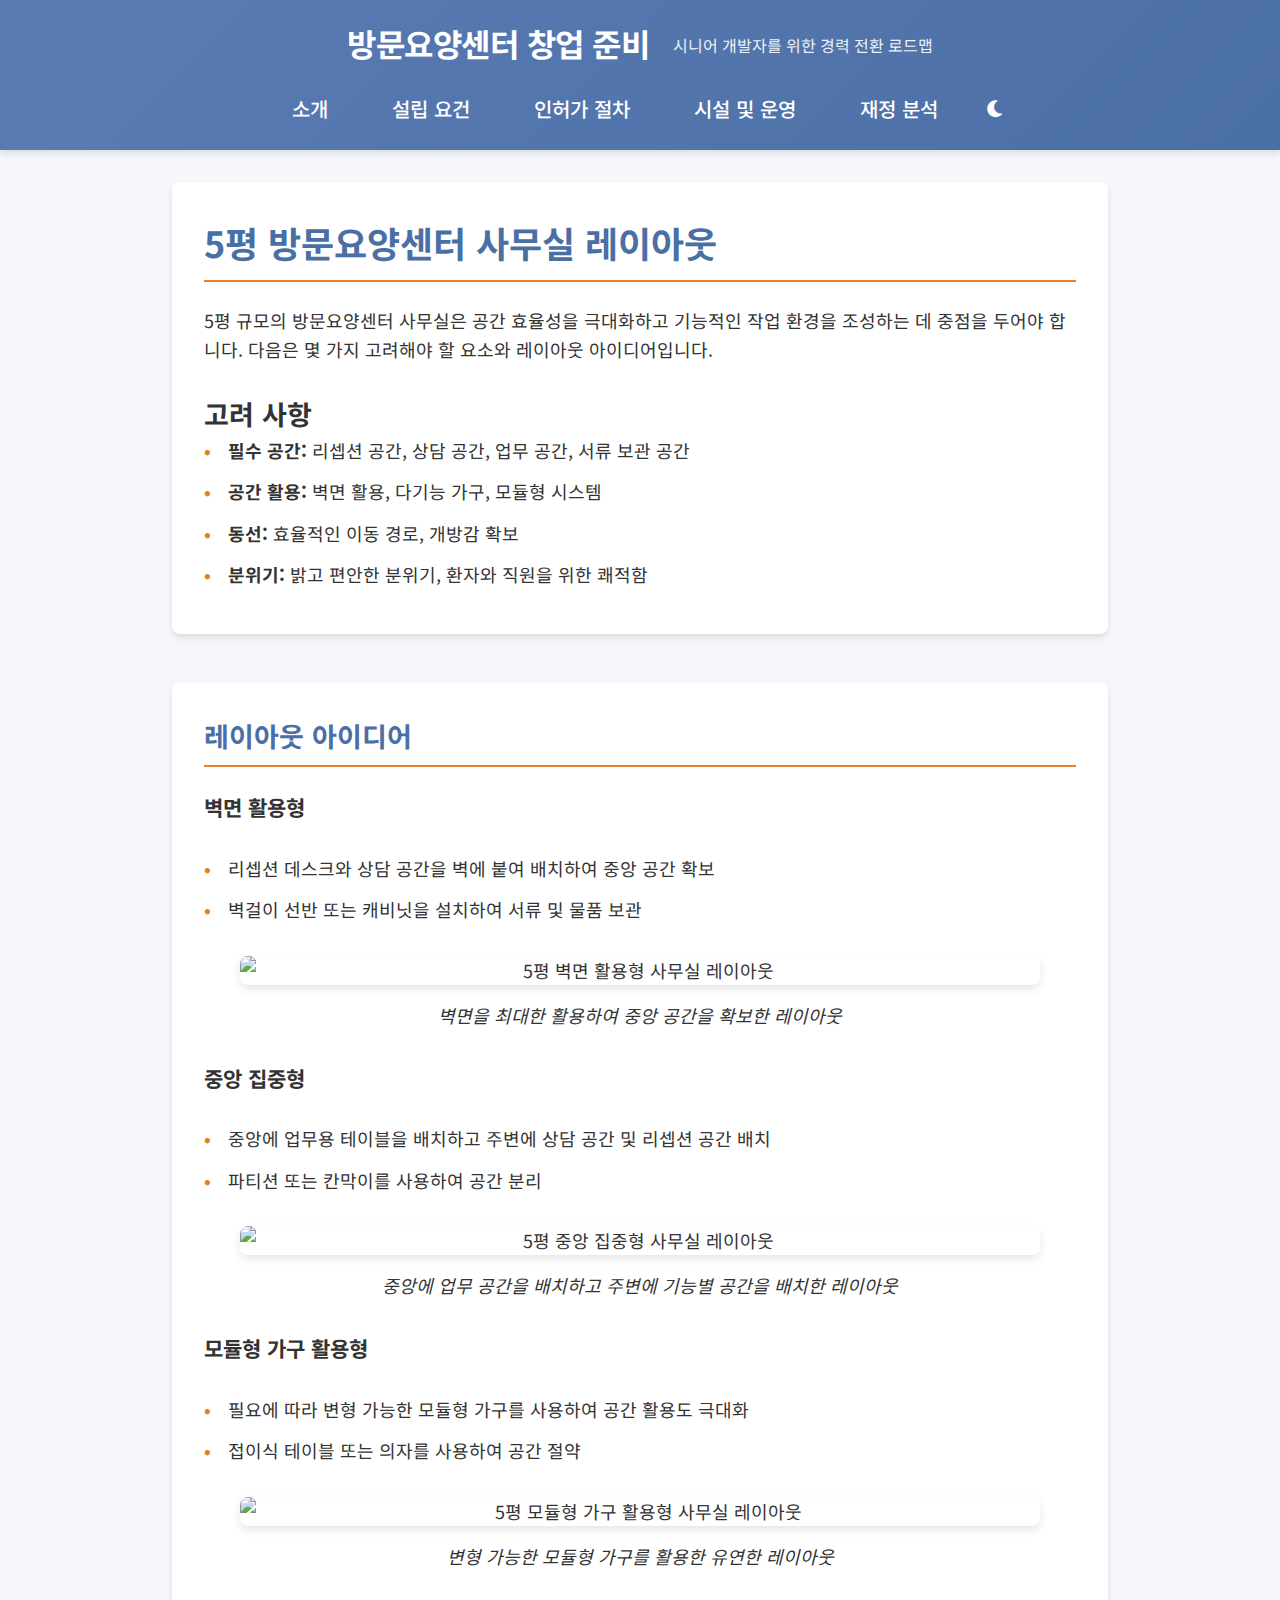
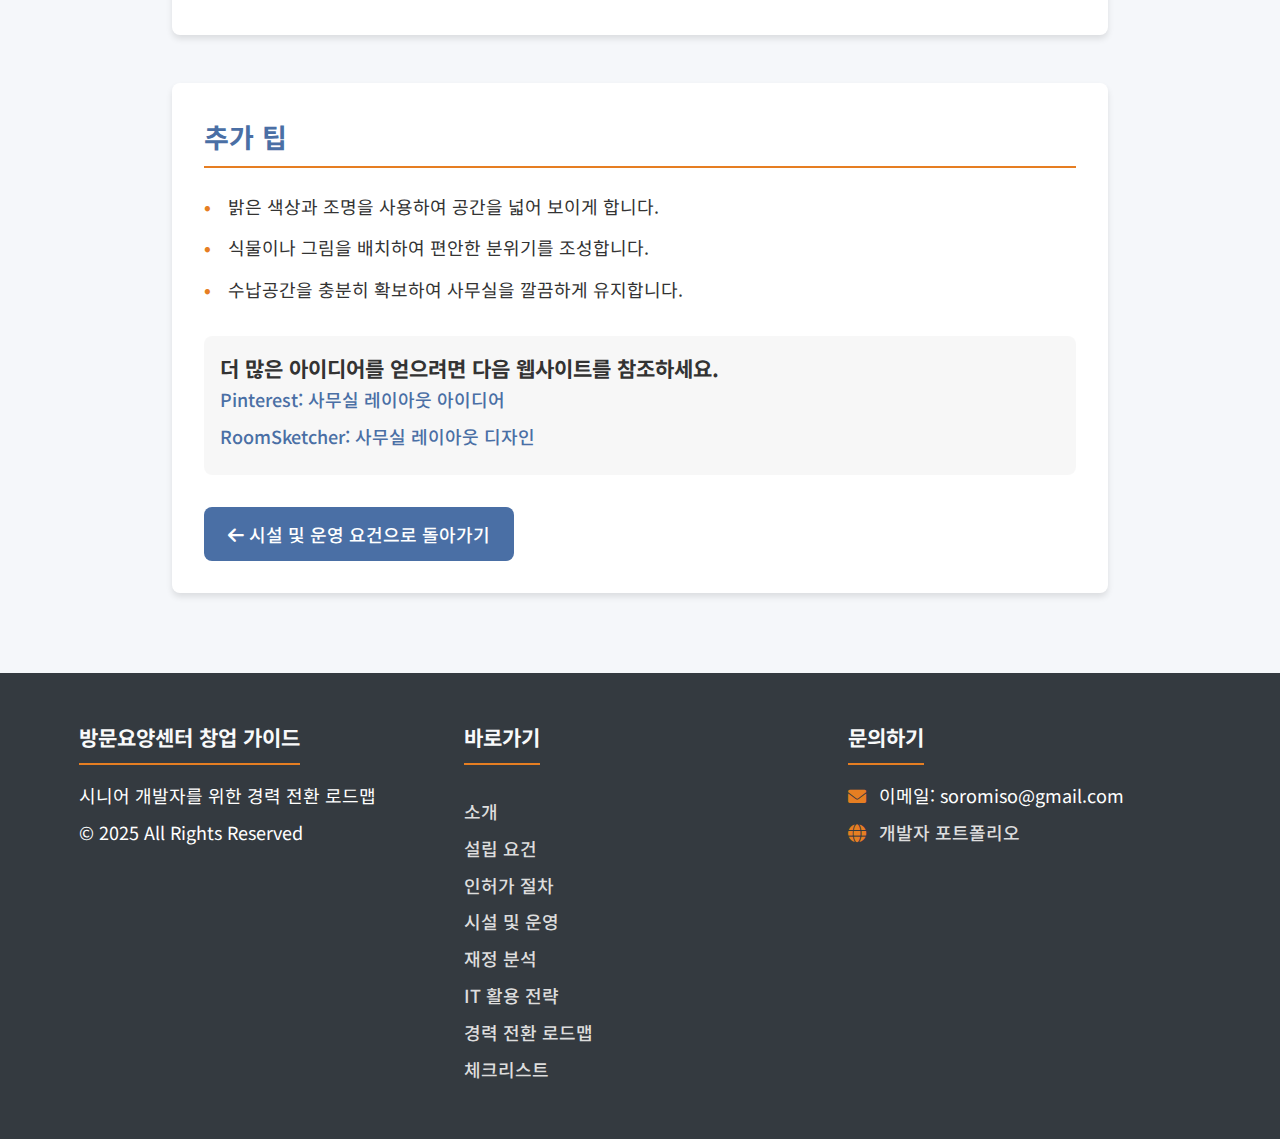
==== center-layout.html @ ec1e1b1c "docs: modified somthing" ====
<!DOCTYPE html>
<html lang="ko">
<head>
    <meta charset="UTF-8">
    <meta name="viewport" content="width=device-width, initial-scale=1.0">
    <title>방문요양센터 사무실 레이아웃 | 방문요양센터 창업 가이드</title>

    <!-- Favicon -->
    <link rel="icon" href="seniorCareLabf.png" type="image/png">
    <link rel="apple-touch-icon" href="seniorCareLabf.png">

    <!-- Google Fonts -->
    <link rel="preconnect" href="https://fonts.googleapis.com">
    <link rel="preconnect" href="https://fonts.gstatic.com" crossorigin>
    <link href="https://fonts.googleapis.com/css2?family=Noto+Sans+KR:wght@400;500;700&display=swap" rel="stylesheet">

    <!-- Open Graph / Social Media Meta Tags -->
    <meta property="og:title" content="방문요양센터 사무실 레이아웃 | 방문요양센터 창업 가이드">
    <meta property="og:description" content="5평 규모의 방문요양센터 사무실 레이아웃 아이디어 및 고려사항">
    <meta property="og:image" content="seniorCareLabf.png">
    <meta property="og:url" content="https://homecare-b12c6.web.app/center-layout.html">
    <meta property="og:type" content="website">

    <link rel="stylesheet" href="styles.css">
    <link rel="stylesheet" href="https://cdnjs.cloudflare.com/ajax/libs/font-awesome/6.0.0-beta3/css/all.min.css">
    <style>
        .detail-page .content {
            display: block;
            padding: 2rem;
            max-width: 1000px;
            margin: 0 auto;
        }

        .layout-section {
            margin-bottom: 3rem;
            padding: 2rem;
            background-color: var(--card-bg-color);
            border-radius: var(--border-radius);
            box-shadow: var(--box-shadow);
        }

        .layout-title {
            color: var(--primary-color);
            border-bottom: 2px solid var(--accent-color);
            padding-bottom: 0.5rem;
            margin-bottom: 1.5rem;
        }

        .layout-image-container {
            margin: 2rem 0;
            text-align: center;
        }

        .layout-image {
            width: 100%;
            max-width: 800px;
            height: auto;
            display: block;
            margin: 0 auto;
            border-radius: 8px;
            box-shadow: 0 4px 8px rgba(0, 0, 0, 0.1);
            transition: transform 0.3s ease, box-shadow 0.3s ease;
        }

        .layout-image:hover {
            transform: scale(1.02);
            box-shadow: 0 8px 16px rgba(0, 0, 0, 0.15);
        }

        .layout-caption {
            margin-top: 1rem;
            font-style: italic;
            color: var(--text-color);
            text-align: center;
        }

        .layout-list {
            list-style-type: none;
            padding-left: 0;
        }

        .layout-list li {
            margin-bottom: 0.8rem;
            position: relative;
            padding-left: 1.5rem;
        }

        .layout-list li::before {
            content: "•";
            color: var(--accent-color);
            font-weight: bold;
            position: absolute;
            left: 0;
            top: 0;
        }

        .reference-links {
            margin-top: 2rem;
            padding: 1rem;
            background-color: rgba(0,0,0,0.03);
            border-radius: var(--border-radius);
        }

        .reference-links a {
            display: block;
            margin-bottom: 0.5rem;
            color: var(--primary-color);
            text-decoration: none;
            transition: color 0.3s ease;
        }

        .reference-links a:hover {
            color: var(--accent-color);
            text-decoration: underline;
        }

        .back-to-facility {
            display: inline-block;
            margin-top: 2rem;
            padding: 0.8rem 1.5rem;
            background-color: var(--primary-color);
            color: white;
            text-decoration: none;
            border-radius: var(--border-radius);
            transition: background-color 0.3s ease;
        }

        .back-to-facility:hover {
            background-color: var(--secondary-color);
        }

        @media (max-width: 768px) {
            .layout-section {
                padding: 1.5rem;
            }

            .layout-placeholder {
                height: 300px;
                font-size: 20px;
            }
        }
    </style>
</head>
<body>
    <div class="detail-page">
        <header>
            <div class="container">
                <div class="header-flex">
                    <div class="logo-area">
                        <h1>방문요양센터 창업 준비</h1>
                        <p class="subtitle">시니어 개발자를 위한 경력 전환 로드맵</p>
                    </div>
                    <button id="mobile-menu-button" class="mobile-menu-btn" aria-label="메뉴 열기">
                        <i class="fas fa-bars"></i>
                    </button>
                </div>
                <nav>
                    <ul class="nav-links">
                        <li><a href="index.html#intro" class="nav-link">소개</a></li>
                        <li><a href="index.html#requirements" class="nav-link">설립 요건</a></li>
                        <li><a href="index.html#licensing" class="nav-link">인허가 절차</a></li>
                        <li><a href="index.html#facility" class="nav-link">시설 및 운영</a></li>
                        <li><a href="index.html#financial" class="nav-link">재정 분석</a></li>
                        <li class="mobile-only"><a href="index.html#it-strategy" class="nav-link">IT 활용 전략</a></li>
                        <li class="mobile-only"><a href="index.html#roadmap" class="nav-link">경력 전환 로드맵</a></li>
                        <li class="mobile-only"><a href="index.html#checklist" class="nav-link">체크리스트</a></li>
                    </ul>
                    <div class="theme-toggle-container">
                        <button id="theme-toggle" class="theme-toggle-btn" aria-label="다크 모드 전환">
                            <i class="fas fa-moon"></i>
                        </button>
                    </div>
                </nav>
            </div>
        </header>

        <div class="content">
            <div class="layout-section">
                <h1 class="layout-title">5평 방문요양센터 사무실 레이아웃</h1>

                <p>5평 규모의 방문요양센터 사무실은 공간 효율성을 극대화하고 기능적인 작업 환경을 조성하는 데 중점을 두어야 합니다. 다음은 몇 가지 고려해야 할 요소와 레이아웃 아이디어입니다.</p>
                <br>
                <h2>고려 사항</h2>
                <ul class="layout-list">
                    <li><strong>필수 공간:</strong> 리셉션 공간, 상담 공간, 업무 공간, 서류 보관 공간</li>
                    <li><strong>공간 활용:</strong> 벽면 활용, 다기능 가구, 모듈형 시스템</li>
                    <li><strong>동선:</strong> 효율적인 이동 경로, 개방감 확보</li>
                    <li><strong>분위기:</strong> 밝고 편안한 분위기, 환자와 직원을 위한 쾌적함</li>
                </ul>
            </div>

            <div class="layout-section">
                <h2 class="layout-title">레이아웃 아이디어</h2>

                <h3>벽면 활용형</h3>
                <br>
                <ul class="layout-list">
                    <li>리셉션 데스크와 상담 공간을 벽에 붙여 배치하여 중앙 공간 확보</li>
                    <li>벽걸이 선반 또는 캐비닛을 설치하여 서류 및 물품 보관</li>
                </ul>

                <div class="layout-image-container">
                    <img src="https://blog.kakaocdn.net/dn/cwJLvT/btsKADlRpIN/gJXBIs9clXmQuuGzo3Vnv0/img.png" alt="5평 벽면 활용형 사무실 레이아웃" class="layout-image">
                    <p class="layout-caption">벽면을 최대한 활용하여 중앙 공간을 확보한 레이아웃</p>
                </div>

                <h3>중앙 집중형</h3>
                <br>
                <ul class="layout-list">
                    <li>중앙에 업무용 테이블을 배치하고 주변에 상담 공간 및 리셉션 공간 배치</li>
                    <li>파티션 또는 칸막이를 사용하여 공간 분리</li>
                </ul>

                <div class="layout-image-container">
                    <img src="https://mblogthumb-phinf.pstatic.net/MjAyMzA5MDFfNTgg/MDAxNjkzNTQxNDM0ODkw.cK7SusmjjY7KAXzljDIZdr5F1nluSea--cN2NxFBbUIg.yIrntCEL3EljiOHoO23Us4PoxDkxCVL4l7S0r9i7krYg.JPEG.smspkkb/1.jpg?type=w400" alt="5평 중앙 집중형 사무실 레이아웃" class="layout-image">
                    <p class="layout-caption">중앙에 업무 공간을 배치하고 주변에 기능별 공간을 배치한 레이아웃</p>
                </div>

                <h3>모듈형 가구 활용형</h3>
                <br>
                <ul class="layout-list">
                    <li>필요에 따라 변형 가능한 모듈형 가구를 사용하여 공간 활용도 극대화</li>
                    <li>접이식 테이블 또는 의자를 사용하여 공간 절약</li>
                </ul>

                <div class="layout-image-container">
                    <img src="https://cdn.ggumim.co.kr/cache/star/600/20211214143235aPs6rmBIaD.jpeg" alt="5평 모듈형 가구 활용형 사무실 레이아웃" class="layout-image">
                    <p class="layout-caption">변형 가능한 모듈형 가구를 활용한 유연한 레이아웃</p>
                </div>
            </div>

            <div class="layout-section">
                <h2 class="layout-title">추가 팁</h2>
                <ul class="layout-list">
                    <li>밝은 색상과 조명을 사용하여 공간을 넓어 보이게 합니다.</li>
                    <li>식물이나 그림을 배치하여 편안한 분위기를 조성합니다.</li>
                    <li>수납공간을 충분히 확보하여 사무실을 깔끔하게 유지합니다.</li>
                </ul>

                <div class="reference-links">
                    <h3>더 많은 아이디어를 얻으려면 다음 웹사이트를 참조하세요.</h3>
                    <a href="https://www.pinterest.com/pin/5--990158668057477057/" target="_blank">Pinterest: 사무실 레이아웃 아이디어</a>
                    <a href="https://www.roomsketcher.com/office-design/office-layout/" target="_blank">RoomSketcher: 사무실 레이아웃 디자인</a>
                </div>

                <a href="facility.html" class="back-to-facility">
                    <i class="fas fa-arrow-left"></i> 시설 및 운영 요건으로 돌아가기
                </a>
            </div>
        </div>

        <footer>
            <div class="container">
                <div class="footer-content">
                    <div class="footer-section">
                        <h3>방문요양센터 창업 가이드</h3>
                        <p>시니어 개발자를 위한 경력 전환 로드맵</p>
                        <p>&copy; 2025 All Rights Reserved</p>
                    </div>

                    <div class="footer-section">
                        <h3>바로가기</h3>
                        <ul>
                            <li><a href="index.html#intro">소개</a></li>
                            <li><a href="index.html#requirements">설립 요건</a></li>
                            <li><a href="index.html#licensing">인허가 절차</a></li>
                            <li><a href="index.html#facility">시설 및 운영</a></li>
                            <li><a href="index.html#financial">재정 분석</a></li>
                            <li><a href="index.html#it-strategy">IT 활용 전략</a></li>
                            <li><a href="index.html#roadmap">경력 전환 로드맵</a></li>
                            <li><a href="index.html#checklist">체크리스트</a></li>
                        </ul>
                    </div>

                    <div class="footer-section">
                        <h3>문의하기</h3>
                        <p><i class="fas fa-envelope"></i> 이메일: soromiso@gmail.com</p>
                    <p><i class="fas fa-globe"></i> <a href="https://my-portfolio-six-ecru-21.vercel.app/" target="_blank">개발자 포트폴리오</a></p>
                    </div>
                </div>
            </div>
        </footer>
    </div>

    <script src="script.js"></script>
</body>
</html>
---- styles.css ----
/* Base Styles */
:root {
    --primary-color: #4a6fa5;
    --secondary-color: #6b8cae;
    --accent-color: #e67e22;
    --light-color: #f8f9fa;
    --dark-color: #343a40;
    --text-color: #333;
    --background-color: #f5f7fa;
    --card-bg-color: #fff;
    --border-radius: 8px;
    --box-shadow: 0 4px 6px rgba(0, 0, 0, 0.1);
    --transition: all 0.3s ease;
    
    /* Fonts */
    --font-family: 'Noto Sans KR', sans-serif;
    --font-weight-normal: 400;
    --font-weight-medium: 500;
    --font-weight-bold: 700;
    
    /* Font sizes */
    --font-size-base: 18px;
    --font-size-small: 16px;
    --font-size-medium: 20px;
    --font-size-large: 24px;
    --font-size-xl: 32px;
    --font-size-xxl: 40px;
    
    /* Spacing */
    --spacing-xs: 0.5rem;
    --spacing-sm: 1rem;
    --spacing-md: 1.5rem;
    --spacing-lg: 2rem;
    --spacing-xl: 3rem;
}

/* Dark Mode Styles */
html.dark {
    --primary-color: #5d8ac7;
    --secondary-color: #7fa3c7;
    --accent-color: #f39c12;
    --text-color: #e1e1e1;
    --background-color: #1a1a2e;
    --card-bg-color: #252a41;
    --box-shadow: 0 4px 6px rgba(0, 0, 0, 0.3);
}

html.dark body {
    color: var(--text-color);
    background-color: var(--background-color);
}

html.dark header {
    background-color: #252a41;
}

html.dark .card-header {
    background-color: #364063;
}

html.dark .theme-toggle-btn:hover {
    background-color: rgba(255, 255, 255, 0.1);
}

html.dark .btn-primary {
    background-color: var(--primary-color);
    border-color: var(--primary-color);
}

html.dark .btn-secondary {
    background-color: var(--secondary-color);
    border-color: var(--secondary-color);
}

* {
    margin: 0;
    padding: 0;
    box-sizing: border-box;
}

body {
    font-family: 'Noto Sans KR', 'Apple SD Gothic Neo', sans-serif;
    font-size: var(--font-size-base);
    line-height: 1.6;
    color: var(--text-color);
    background-color: var(--background-color);
    -webkit-font-smoothing: antialiased;
    -moz-osx-font-smoothing: grayscale;
    transition: background-color 0.3s ease, color 0.3s ease;
}

.container {
    width: 90%;
    max-width: 1200px;
    margin: 0 auto;
    padding: 0 15px;
}

a {
    color: var(--primary-color);
    text-decoration: none;
    transition: var(--transition);
    font-weight: 500;
}

a:hover {
    color: var(--accent-color);
}

ul {
    list-style: none;
}

/* Header Styles */
header {
    background: linear-gradient(135deg, #5b7bb4, #4a6fa5);
    color: white;
    padding: 1.5rem 0;
    box-shadow: var(--box-shadow);
    position: relative;
}

/* Hero Section Styles */
.hero-section {
    position: relative;
    width: 100%;
    overflow: hidden;
    margin-bottom: var(--spacing-xl);
}

.hero-container {
    position: relative;
    width: 100%;
    height: 500px;
}

.hero-image {
    width: 100%;
    height: 100%;
    object-fit: cover;
    display: block;
}

.hero-overlay {
    position: absolute;
    top: 0;
    left: 0;
    width: 100%;
    height: 100%;
    background: linear-gradient(rgba(0, 0, 0, 0.4), rgba(0, 0, 0, 0.7));
    display: flex;
    align-items: center;
    justify-content: center;
    text-align: center;
    padding: 0 var(--spacing-lg);
}

.hero-content {
    color: white;
    max-width: 800px;
}

.hero-content h2 {
    font-size: var(--font-size-xxl);
    margin-bottom: var(--spacing-md);
    font-weight: var(--font-weight-bold);
    line-height: 1.2;
}

.hero-content p {
    font-size: var(--font-size-large);
    margin-bottom: var(--spacing-lg);
    opacity: 0.9;
}

.hero-button {
    display: inline-block;
    background-color: var(--accent-color);
    color: white;
    padding: var(--spacing-sm) var(--spacing-lg);
    border-radius: var(--border-radius);
    font-weight: var(--font-weight-medium);
    font-size: var(--font-size-medium);
    transition: var(--transition);
    text-decoration: none;
}

.hero-button:hover {
    background-color: #d35400;
    color: white;
    transform: translateY(-2px);
}

.header-flex {
    display: flex;
    justify-content: space-between;
    align-items: center;
    margin-bottom: var(--spacing-md);
}

.logo-area {
    flex: 1;
    display: flex;
    align-items: center;
    gap: 1.5rem;
    justify-content: center;
}

.logo-image-container {
    width: 70px;
    height: 70px;
    border-radius: 50%;
    overflow: hidden;
    border: 3px solid rgba(255, 255, 255, 0.8);
    box-shadow: 0 3px 8px rgba(0, 0, 0, 0.2);
    flex-shrink: 0;
}

.logo-image {
    width: 100%;
    height: 100%;
    object-fit: cover;
    display: block;
}

.logo-text {
    display: flex;
    flex-direction: column;
    text-align: left;
}

.mobile-menu-btn {
    display: none;
    background: transparent;
    border: none;
    color: white;
    font-size: 24px;
    cursor: pointer;
}

header h1 {
    font-size: var(--font-size-xl);
    margin-bottom: 0.3rem;
    font-weight: 700;
    letter-spacing: -0.5px;
    line-height: 1.2;
}

header .subtitle {
    font-size: var(--font-size-small);
    opacity: 0.9;
    margin-bottom: 0;
    line-height: 1.3;
}

nav {
    display: flex;
    justify-content: center;
    align-items: center;
    margin-top: 1rem;
}

.nav-container {
    width: 95%;
    max-width: 1100px;
    display: flex;
    flex-direction: column;
    align-items: center;
    border-radius: 25px;
    background-color: rgba(255, 255, 255, 0.15);
    padding: 0.5rem 1rem;
    margin: 0 auto;
}

.nav-wrapper {
    width: 100%;
    display: flex;
    flex-direction: row;
    justify-content: center;
    align-items: center;
}

.nav-links {
    display: flex;
    justify-content: center;
    flex-wrap: wrap;
    gap: 1rem;
    list-style: none;
    padding: 0;
    margin: 0;
}

nav a {
    color: white;
    padding: var(--spacing-sm) var(--spacing-md);
    border-radius: var(--border-radius);
    transition: var(--transition);
    font-weight: 500;
    font-size: var(--font-size-medium);
}

nav a:hover {
    background-color: rgba(255, 255, 255, 0.2);
    color: white;
}

/* Theme Toggle Button */
.theme-toggle-container {
    display: flex;
    align-items: center;
    margin-left: 1rem;
}

.theme-toggle-btn {
    background: none;
    border: none;
    color: white;
    font-size: 1.2rem;
    cursor: pointer;
    padding: 0.5rem;
    border-radius: 50%;
    display: flex;
    align-items: center;
    justify-content: center;
    transition: all 0.3s ease;
}

.theme-toggle-btn:hover {
    background-color: rgba(255, 255, 255, 0.2);
    transform: rotate(15deg);
}

/* Section Styles */
.section {
    padding: 4rem 0;
}

/* Intro Highlight Styles */
.intro-highlight {
    max-width: 900px;
    margin: 0 auto;
}

.intro-card {
    background-color: var(--card-bg-color);
    border-radius: var(--border-radius);
    box-shadow: var(--box-shadow);
    padding: 2rem;
    margin-bottom: 2rem;
}

.intro-text {
    font-size: var(--font-size-medium);
    line-height: 1.7;
    margin-bottom: 1.5rem;
    color: var(--text-color);
}

.highlight-box {
    background-color: rgba(74, 111, 165, 0.1);
    border-left: 4px solid var(--primary-color);
    padding: 1.5rem;
    border-radius: 0 var(--border-radius) var(--border-radius) 0;
}

.accent-text {
    color: var(--accent-color);
    font-weight: var(--font-weight-bold);
}

.section:nth-child(even) {
    background-color: var(--card-bg-color);
}

.section h2 {
    text-align: center;
    margin-bottom: var(--spacing-xl);
    color: var(--primary-color);
    position: relative;
    padding-bottom: var(--spacing-sm);
    font-size: var(--font-size-xl);
    font-weight: 700;
    letter-spacing: -0.5px;
}

.section h2::after {
    content: '';
    position: absolute;
    bottom: 0;
    left: 50%;
    transform: translateX(-50%);
    width: 80px;
    height: 3px;
    background-color: var(--accent-color);
}

.content {
    display: grid;
    grid-template-columns: repeat(auto-fit, minmax(300px, 1fr));
    gap: 2rem;
    align-items: stretch;
}

/* Card Styles */
.card {
    background-color: var(--card-bg-color);
    border-radius: var(--border-radius);
    padding: 2rem;
    box-shadow: var(--box-shadow);
    transition: var(--transition);
    height: 100%;
    display: flex;
    flex-direction: column;
}

.fade-in {
    opacity: 1 !important;
    transform: translateY(0) !important;
}

.section:nth-child(even) .card {
    background-color: var(--light-color);
}

.card:hover {
    transform: translateY(-5px);
    box-shadow: 0 10px 20px rgba(0, 0, 0, 0.1);
    border-left: 3px solid var(--accent-color);
}

.card h3 {
    color: var(--primary-color);
    margin-bottom: var(--spacing-sm);
    border-bottom: 2px solid var(--secondary-color);
    padding-bottom: var(--spacing-xs);
    font-size: var(--font-size-large);
    font-weight: 600;
}

.card h4 {
    color: var(--secondary-color);
    margin: 1rem 0 0.5rem;
}

.card ul {
    padding-left: 1.5rem;
    list-style-type: disc;
}

.card li {
    margin-bottom: var(--spacing-xs);
    font-size: var(--font-size-base);
    line-height: 1.7;
}

.more-link {
    text-align: center;
    margin-top: 2rem;
}

.more-link a {
    display: inline-block;
    background-color: var(--primary-color);
    color: white;
    padding: 0.75rem 1.5rem;
    border-radius: var(--border-radius);
    transition: var(--transition);
}

.more-link a:hover {
    background-color: var(--accent-color);
    transform: translateY(-2px);
}

/* Roadmap Styles */
.roadmap-container {
    max-width: 900px;
    margin: 0 auto;
    padding: 2rem 0;
}

.roadmap-step {
    display: flex;
    margin-bottom: 3rem;
    position: relative;
}

.roadmap-step:last-child {
    margin-bottom: 1rem;
}

.roadmap-step::after {
    content: '';
    position: absolute;
    width: 3px;
    background-color: var(--secondary-color);
    top: 60px;
    bottom: -60px;
    left: 25px;
    z-index: 0;
}

.roadmap-step:last-child::after {
    display: none;
}

.step-number {
    width: 50px;
    height: 50px;
    background-color: var(--primary-color);
    color: white;
    border-radius: 50%;
    display: flex;
    justify-content: center;
    align-items: center;
    font-size: 1.5rem;
    font-weight: bold;
    margin-right: 2rem;
    position: relative;
    z-index: 1;
    box-shadow: 0 4px 10px rgba(0, 0, 0, 0.1);
}

.roadmap-card {
    flex: 1;
    background-color: var(--card-bg-color);
    border-radius: var(--border-radius);
    box-shadow: var(--box-shadow);
    overflow: hidden;
    transition: all 0.3s ease;
    border-left: 5px solid var(--accent-color);
}

.roadmap-card:hover {
    transform: translateY(-5px);
    box-shadow: 0 10px 20px rgba(0, 0, 0, 0.1);
}

.card-header {
    background-color: var(--primary-color);
    color: white;
    padding: 1rem 1.5rem;
    display: flex;
    justify-content: space-between;
    align-items: center;
}

.card-header h3 {
    margin: 0;
    font-size: 1.3rem;
}

.card-header i {
    font-size: 1.5rem;
    color: rgba(255, 255, 255, 0.8);
}

.card-content {
    padding: 1.5rem;
}

.card-content ul {
    padding-left: 1.5rem;
    margin: 0;
}

.card-content li {
    margin-bottom: 0.5rem;
    line-height: 1.6;
}

/* Footer Styles */
footer {
    background-color: var(--dark-color);
    color: white;
    padding: 3rem 0;
}

.footer-content {
    display: grid;
    grid-template-columns: repeat(auto-fit, minmax(250px, 1fr));
    gap: 2rem;
}

.footer-section h3 {
    color: var(--light-color);
    margin-bottom: 1rem;
    padding-bottom: 0.5rem;
    border-bottom: 2px solid var(--accent-color);
    display: inline-block;
}

.footer-section ul {
    margin-top: 1rem;
}

.footer-section li {
    margin-bottom: 0.5rem;
}

.footer-section a {
    color: #ddd;
}

.footer-section a:hover {
    color: white;
}

.footer-section p {
    margin-bottom: 0.5rem;
}

.footer-section i {
    margin-right: 0.5rem;
    color: var(--accent-color);
}

/* Mobile-only elements */
.mobile-only {
    display: none;
}

/* Responsive Styles */
@media (max-width: 768px) {
    :root {
        --font-size-base: 15px;
        --font-size-small: 13px;
        --font-size-medium: 16px;
        --font-size-large: 18px;
        --font-size-xl: 22px;
        --font-size-xxl: 28px;
    }
    
    .container {
        width: 95%;
        padding: 0 10px;
    }
    
    header h1 {
        font-size: var(--font-size-large);
        line-height: 1.3;
        margin-bottom: 0.2rem;
    }
    
    header .subtitle {
        font-size: var(--font-size-small);
        line-height: 1.3;
    }
    
    .logo-area {
        gap: 0.8rem;
    }
    
    .logo-image-container {
        width: 50px;
        height: 50px;
    }
    
    .mobile-menu-btn {
        display: block;
    }
    
    nav {
        width: 100%;
        display: none;
    }
    
    nav.active {
        display: block;
        position: absolute;
        top: 100%;
        left: 0;
        right: 0;
        background: linear-gradient(135deg, var(--primary-color), var(--secondary-color));
        z-index: 100;
        box-shadow: var(--box-shadow);
        padding: var(--spacing-sm) 0;
    }
    
    .nav-container {
        width: 100%;
        flex-direction: column;
        align-items: center;
        border-radius: 0;
        padding: 0.5rem 0;
    }
    
    .nav-wrapper {
        width: 100%;
        flex-direction: column;
        align-items: center;
    }
    
    .theme-toggle-container {
        margin: 15px auto;
        display: flex;
        justify-content: center;
    }
    
    nav ul {
        flex-direction: column;
        align-items: center;
        width: 100%;
        padding: var(--spacing-sm) 0;
    }
    
    nav li {
        width: 100%;
        text-align: center;
        margin-bottom: var(--spacing-xs);
    }
    
    nav a {
        display: block;
        padding: 0.5rem;
        width: 100%;
        font-size: var(--font-size-small);
    }
    
    .mobile-menu-btn {
        display: block;
        background: transparent;
        border: none;
        color: white;
        font-size: 24px;
        cursor: pointer;
        position: absolute;
        right: 20px;
        top: 20px;
    }
    
    .content {
        grid-template-columns: 1fr;
    }
    
    /* Hero section mobile styles */
    .hero-container {
        height: 400px;
    }
    
    .hero-content h2 {
        font-size: var(--font-size-xl);
        margin-bottom: var(--spacing-sm);
    }
    
    .hero-content p {
        font-size: var(--font-size-medium);
        margin-bottom: var(--spacing-md);
    }
    
    .hero-button {
        padding: var(--spacing-xs) var(--spacing-md);
        font-size: var(--font-size-small);
    }
    
    /* Roadmap mobile styles */
    .roadmap-container {
        padding: 1rem 0;
        max-width: 100%;
    }
    
    .roadmap-step {
        flex-direction: row;
        margin-bottom: 2rem;
        align-items: flex-start;
    }
    
    .roadmap-step::after {
        left: 25px;
        bottom: -40px;
    }
    
    .step-number {
        width: 40px;
        height: 40px;
        font-size: 1.2rem;
        margin-right: 1rem;
        flex-shrink: 0;
    }
    
    .roadmap-card {
        width: calc(100% - 60px);
        margin-left: 0;
    }
    
    .card-header {
        padding: 0.8rem 1rem;
        flex-wrap: wrap;
    }
    
    .card-header h3 {
        font-size: 1.1rem;
        margin-right: 0.5rem;
    }
    
    .card-header i {
        font-size: 1.2rem;
    }
    
    .card-content {
        padding: 1rem;
    }
    
    .card-content ul {
        padding-left: 1.2rem;
    }
    
    .card-content li {
        font-size: 0.95rem;
        line-height: 1.5;
    }
    
    .footer-content {
        grid-template-columns: 1fr;
        text-align: center;
    }
    
    /* Hide footer navigation on mobile */
    .footer-section:nth-child(2) {
        display: none;
    }
    
    /* Show mobile-only elements in the navigation */
    .mobile-only {
        display: block;
    }
    
    /* Mobile theme toggle button styling */
    .mobile-theme-toggle {
        margin-top: var(--spacing-md);
        padding: var(--spacing-sm);
        background-color: rgba(255, 255, 255, 0.1);
        border-radius: var(--border-radius);
        cursor: pointer;
        transition: all 0.3s ease;
    }
    
    .mobile-theme-toggle button {
        width: 100%;
        background: none;
        border: none;
        color: white;
        font-family: inherit;
        font-size: inherit;
        cursor: pointer;
        padding: var(--spacing-xs) var(--spacing-sm);
    }
    
    .mobile-theme-toggle:hover {
        background-color: rgba(255, 255, 255, 0.2);
    }
}

@media (max-width: 576px) {
    :root {
        --font-size-base: 15px;
        --font-size-small: 13px;
        --font-size-medium: 17px;
        --font-size-large: 20px;
        --font-size-xl: 24px;
        --font-size-xxl: 28px;
    }
    
    .section {
        padding: var(--spacing-lg) 0;
    }
    
    .card {
        padding: var(--spacing-md);
    }
    
    .section h2 {
        margin-bottom: var(--spacing-lg);
    }
    
    .checklist-container {
        margin: var(--spacing-sm) 0;
    }
    
    .download-section {
        flex-direction: column;
        align-items: center;
    }
    
    .btn {
        width: 100%;
        text-align: center;
        margin-bottom: var(--spacing-sm);
    }
}

/* Add Korean font support */
@import url('https://fonts.googleapis.com/css2?family=Noto+Sans+KR:wght@300;400;500;600;700&display=swap');

/* Accessibility Improvements */
:focus {
    outline: 3px solid var(--accent-color);
    outline-offset: 2px;
}

.intro-text {
    font-size: var(--font-size-medium);
    margin-bottom: var(--spacing-lg);
    text-align: center;
    max-width: 800px;
    margin-left: auto;
    margin-right: auto;
    line-height: 1.8;
}

/* Print styles */
@media print {
    header, footer, .more-link, .btn {
        display: none;
    }
    
    body {
        font-size: 12pt;
        line-height: 1.5;
        color: #000;
        background: #fff;
    }
    
    .card {
        break-inside: avoid;
        page-break-inside: avoid;
        box-shadow: none;
        border: 1px solid #ddd;
    }
    
    a {
        color: #000;
        text-decoration: none;
    }
    
    .section {
        padding: 1rem 0;
    }
}

/* Checklist Page Styles */
.checklist-container {
    margin: 2rem 0;
}

.checklist-section {
    margin-bottom: 3rem;
}

.checklist-section h2 {
    color: var(--primary-color);
    border-bottom: 2px solid var(--primary-color);
    padding-bottom: 0.5rem;
    margin-bottom: 1.5rem;
}

.checklist-section h2 i {
    margin-right: 0.5rem;
}

.checklist {
    list-style: none;
    padding: 0;
}

.checklist li {
    margin-bottom: 0.8rem;
    display: flex;
    align-items: center;
}

.checklist input[type="checkbox"] {
    margin-right: var(--spacing-sm);
    width: 1.4rem;
    height: 1.4rem;
    cursor: pointer;
    accent-color: var(--primary-color);
}

.checklist label {
    cursor: pointer;
    flex: 1;
}

.checklist input[type="checkbox"]:checked + label {
    text-decoration: line-through;
    color: var(--secondary-color);
    font-style: italic;
}

.download-section {
    margin-top: 2rem;
    display: flex;
    gap: 1rem;
    justify-content: center;
}

.btn {
    display: inline-block;
    background-color: var(--primary-color);
    color: white;
    padding: var(--spacing-sm) var(--spacing-md);
    border-radius: var(--border-radius);
    text-decoration: none;
    transition: var(--transition);
    font-weight: 600;
    font-size: var(--font-size-medium);
    box-shadow: 0 4px 6px rgba(0, 0, 0, 0.15);
}

.btn:hover {
    background-color: var(--secondary-color);
    transform: translateY(-2px);
}

.btn i {
    margin-right: 0.5rem;
}
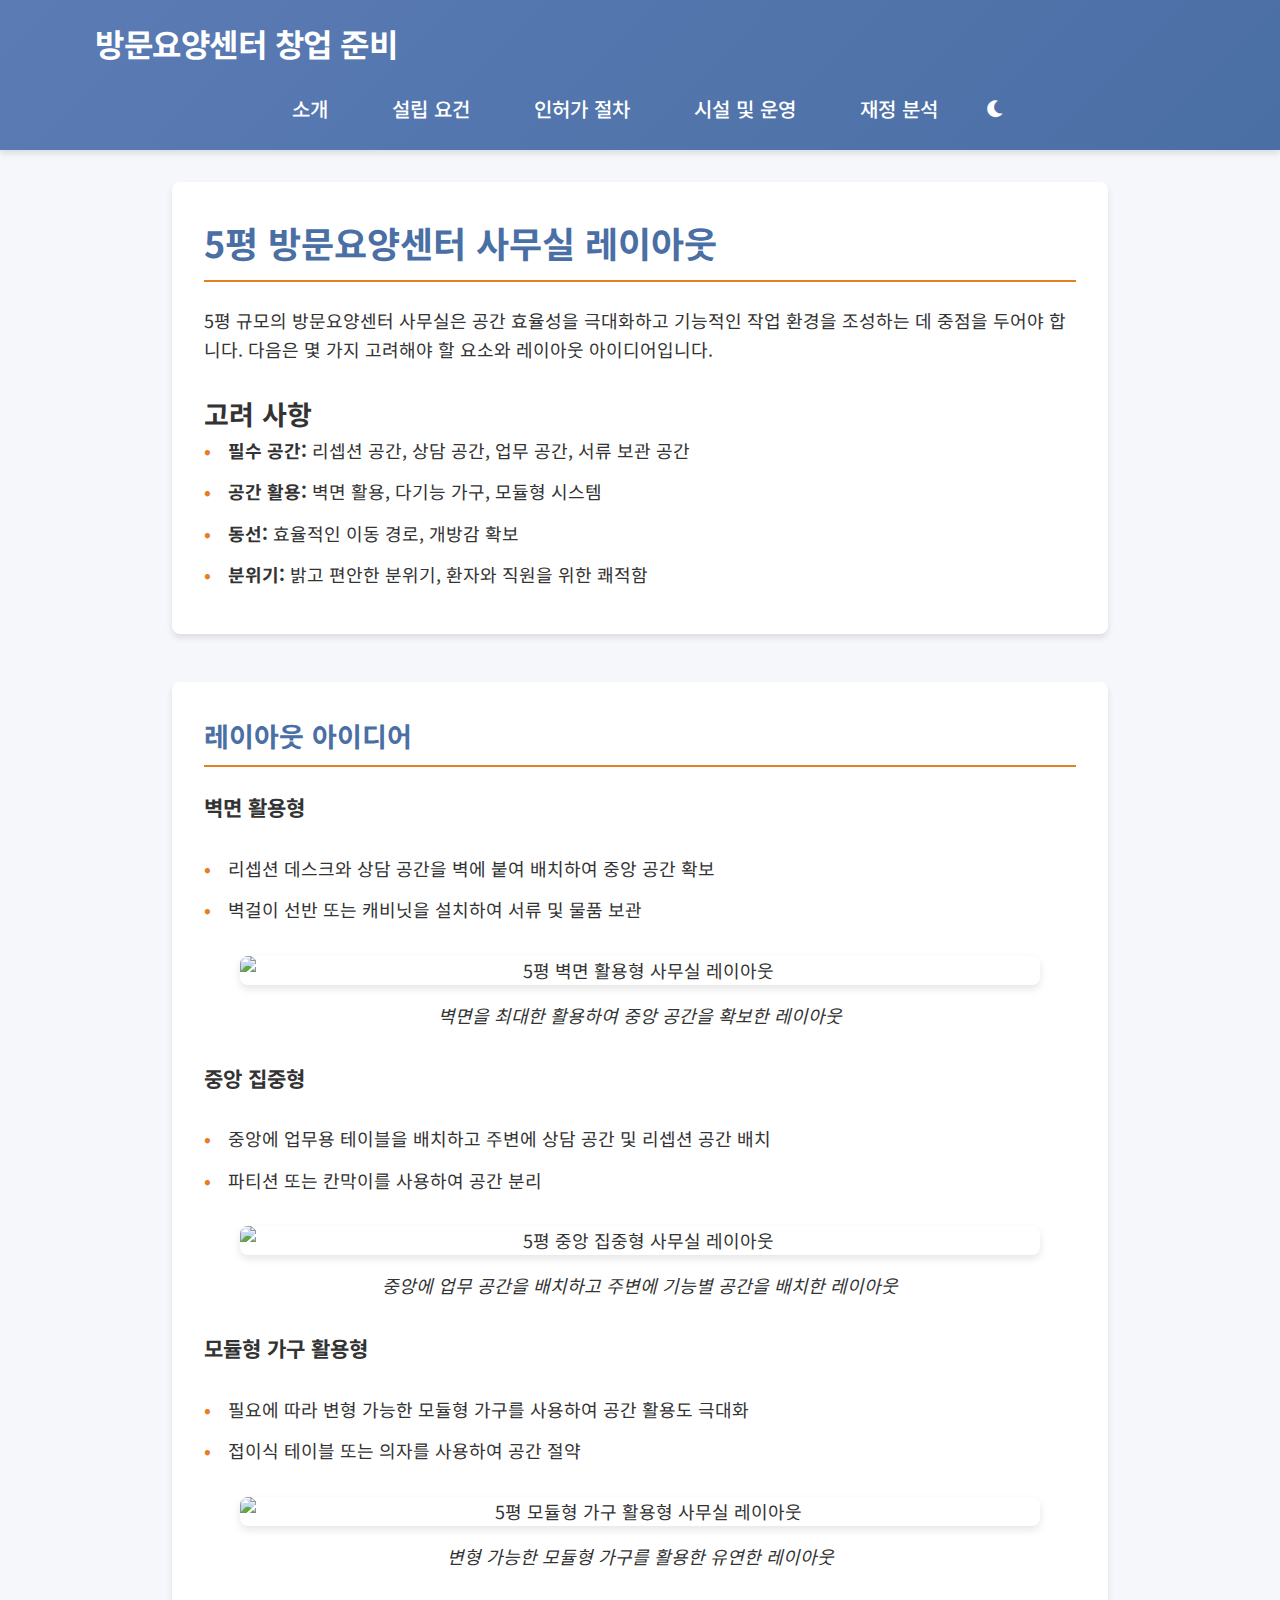
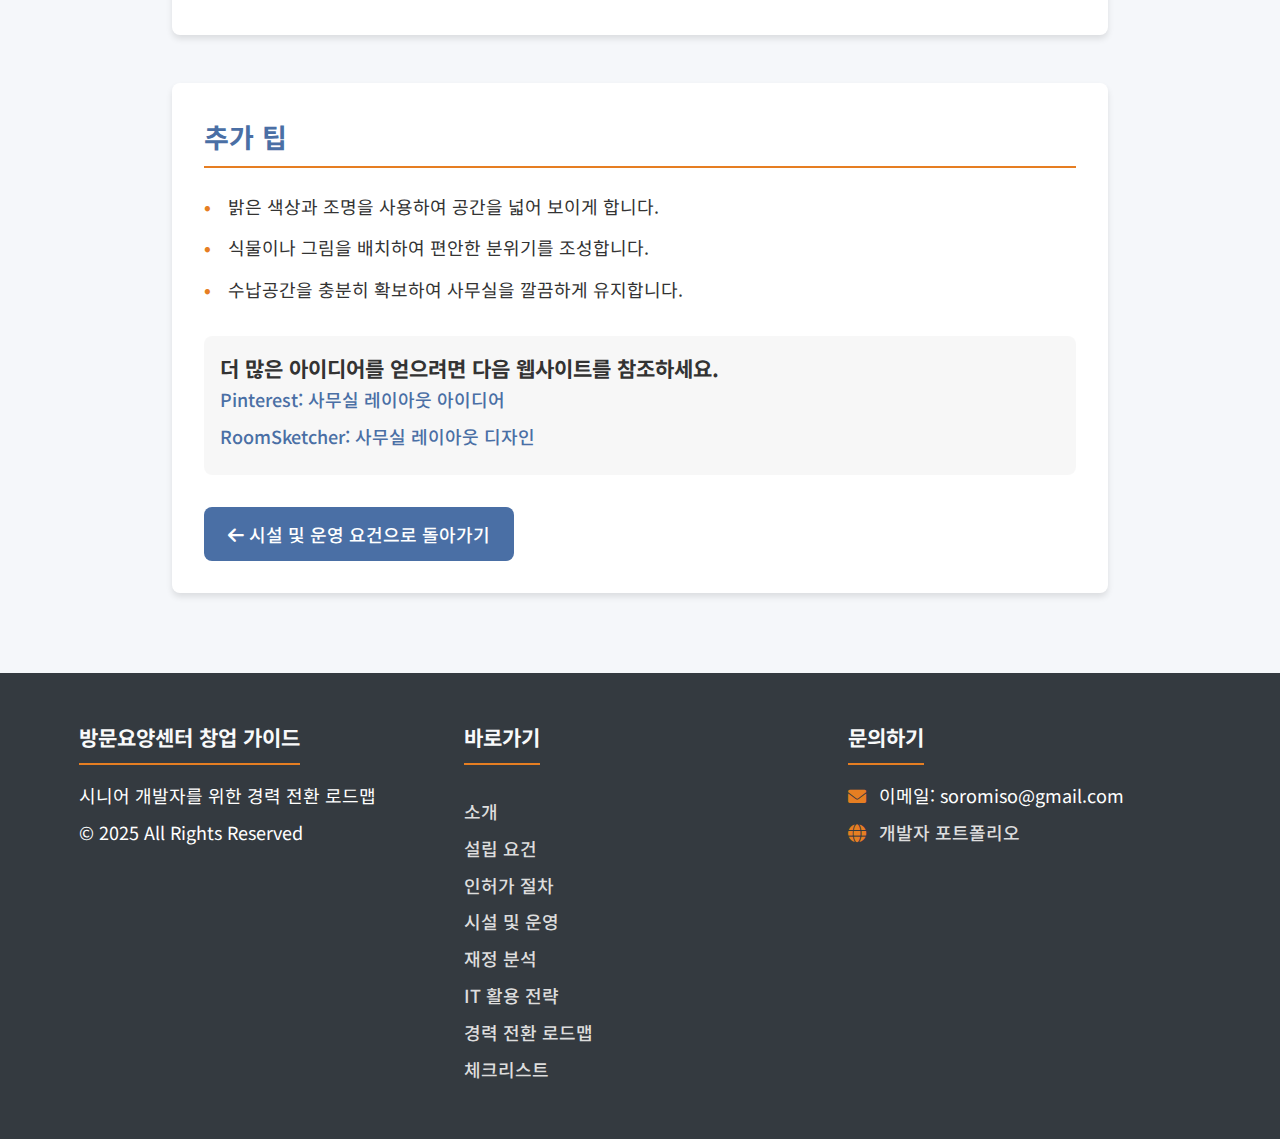
==== commit f3f41e90: "docs: modified" ====
--- a/center-layout.html
+++ b/center-layout.html
@@ -148,7 +148,6 @@
                 <div class="header-flex">
                     <div class="logo-area">
                         <h1>방문요양센터 창업 준비</h1>
-                        <p class="subtitle">시니어 개발자를 위한 경력 전환 로드맵</p>
                     </div>
                     <button id="mobile-menu-button" class="mobile-menu-btn" aria-label="메뉴 열기">
                         <i class="fas fa-bars"></i>
--- a/styles.css
+++ b/styles.css
@@ -196,6 +196,7 @@
     justify-content: space-between;
     align-items: center;
     margin-bottom: var(--spacing-md);
+    padding: 0 1rem;
 }
 
 .logo-area {
@@ -203,7 +204,7 @@
     display: flex;
     align-items: center;
     gap: 1.5rem;
-    justify-content: center;
+    justify-content: flex-start;
 }
 
 .logo-image-container {
@@ -221,6 +222,18 @@
     height: 100%;
     object-fit: cover;
     display: block;
+    transition: transform 0.3s ease;
+}
+
+.logo-image-container a:hover .logo-image {
+    transform: scale(1.05);
+}
+
+.logo-image-container a {
+    display: block;
+    width: 100%;
+    height: 100%;
+    cursor: pointer;
 }
 
 .logo-text {
@@ -649,6 +662,8 @@
     
     .logo-area {
         gap: 0.8rem;
+        justify-content: flex-start;
+        padding-left: 0.5rem;
     }
     
     .logo-image-container {
